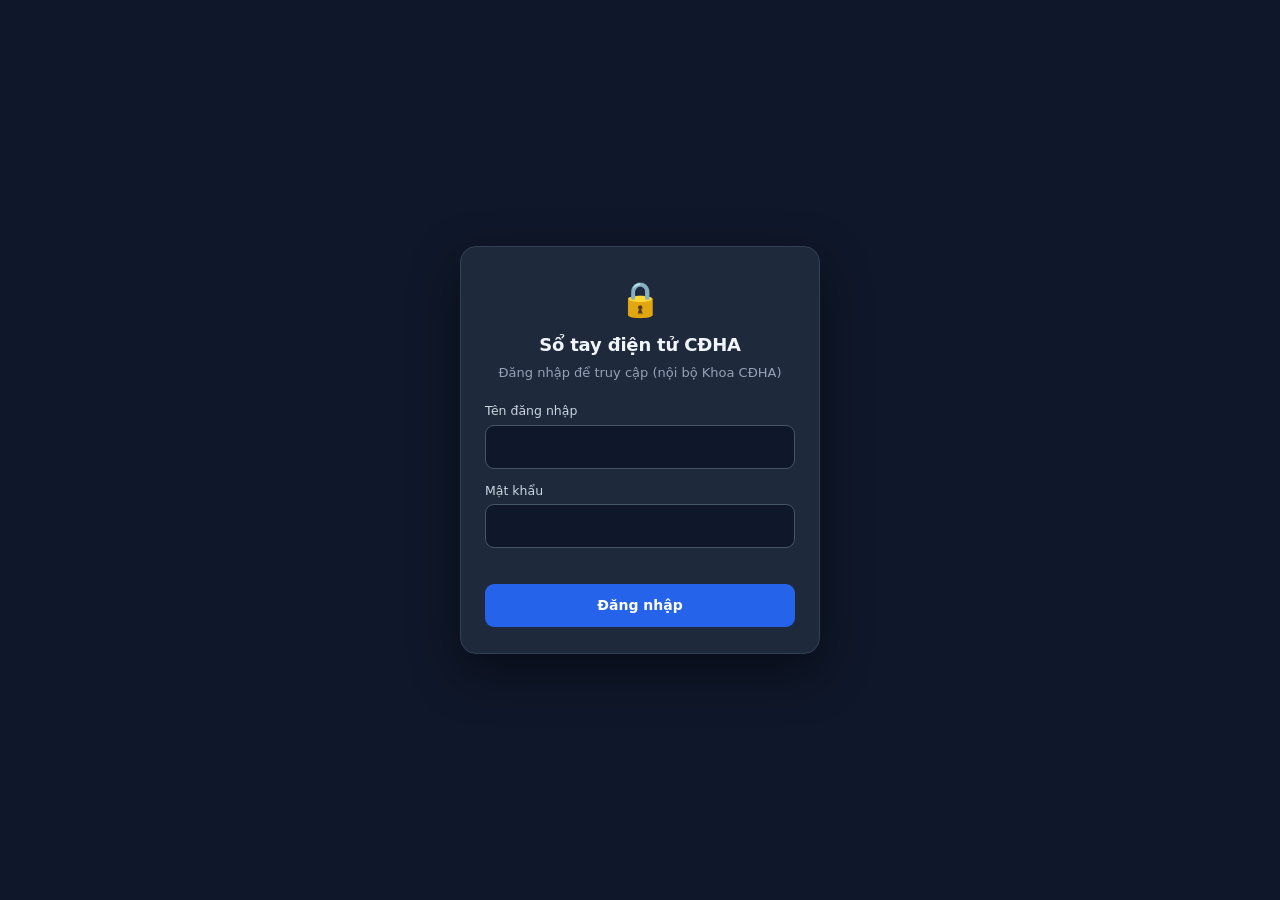
==== index.html @ 89742c1c "bao mat: cong dang nhap client-side (assets/gate.js) gan 6 trang cong khai; user+mat khau SHA-256, l" ====
<!DOCTYPE html>
<html lang="vi">
<head>
  <meta charset="UTF-8">
  <meta name="viewport" content="width=device-width, initial-scale=1.0">
  <script src="assets/gate.js"></script>
  <title>Sổ tay điện tử CĐHA</title>
  <meta name="description" content="Sổ tay tra cứu điện tử khoa Chẩn đoán hình ảnh – Bệnh viện Hùng Vương Gia Lai.">
  <!-- Màn hình chính mở thẳng GIAO DIỆN MỚI (app). Bản v1.0 ở trang-v1.html -->
  <meta http-equiv="refresh" content="0; url=app.html">
  <link rel="canonical" href="app.html">
  <link rel="stylesheet" href="assets/style.css?v=20261035">
  <script>location.replace("app.html");</script>
  <style>
    body{display:flex;min-height:100vh;align-items:center;justify-content:center;margin:0;
         font-family:system-ui,"Segoe UI",Arial,sans-serif;background:var(--bg,#eef2f6);color:var(--text,#1b2430)}
    .redir{text-align:center;padding:24px}
    .redir img{height:52px;margin-bottom:12px}
    .redir b{display:block;font-size:18px;color:var(--brand-ink,#15509c)}
    .redir span{display:block;color:var(--text-soft,#5b6675);font-size:14px;margin-top:4px}
    .redir a{display:inline-block;margin-top:16px;padding:11px 20px;border-radius:10px;
             background:linear-gradient(90deg,#2ba9e0,#15509c);color:#fff;text-decoration:none;font-weight:700}
  </style>
</head>
<body>
  <div class="redir">
    <img src="assets/logo-hvgl.png" alt="BV Hùng Vương Gia Lai">
    <b>Sổ tay điện tử CĐHA</b>
    <span>Đang mở giao diện chính…</span>
    <a href="app.html">Mở ngay →</a>
    <p style="margin-top:14px;font-size:12.5px"><a href="trang-v1.html" style="background:none;color:#5b6675;padding:0;font-weight:400">Dùng bản v1.0 (tìm kiếm nhanh)</a></p>
  </div>
</body>
</html>
---- assets/style.css ----
/* ============================================================================
   GIAO DIỆN  —  SỔ TAY ĐIỆN TỬ CĐHA
   Tách riêng khỏi nội dung. Sửa màu/cỡ chữ/bố cục ở đây, không đụng dữ liệu.
   ----------------------------------------------------------------------------
   Hệ thiết kế: nền phẳng (slate), chữ hệ thống, một màu chủ đạo (navy thương
   hiệu), màu riêng từng phân hệ chỉ dùng cho nhãn. Bán kính theo cấp bậc,
   bóng đổ nhẹ, không gradient trang trí, không nhãn in hoa giãn chữ.
   Chạy offline hoàn toàn: dùng font có sẵn trong máy, không tải mạng.
   ============================================================================ */

:root {
  /* nền & chữ (tông slate sáng) */
  --bg:        #f1f5f9;
  --surface:   #ffffff;
  --surface-2: #eef2f7;
  --text:      #0f172b;
  --text-soft: #475569;
  --line:      #e2e8f0;
  --line-soft: #eef2f7;
  /* màu thương hiệu & phân hệ */
  --brand:     #15509c;   /* navy – chủ đạo & MRI */
  --brand-ink: #0e3a73;
  --brand-wash:#eaf1fb;
  --xq:        #1f8ec2;   /* X-quang – cyan */
  --ct:        #3f6ea6;   /* CT – xanh thép */
  --mri:       #15509c;   /* MRI – navy */
  --warn-bg:   #fff7e8;
  --warn-line: #f0c36d;
  --warn-ink:  #8a5a00;
  --danger:    #d81f26;   /* cấp cứu – đỏ thương hiệu */
  --ok:        #1b7f4b;
  /* hình khối */
  --shadow:    0 1px 2px rgba(15,23,43,.05), 0 2px 8px rgba(15,23,43,.06);
  --shadow-sm: 0 1px 2px rgba(15,23,43,.06);
  --radius:    12px;   /* khung lớn */
  --radius-sm: 8px;    /* phần tử trong khung */
  --pill:      999px;
  --maxw:      960px;
  /* chữ: ngăn xếp hệ thống (Segoe UI trên máy trạm Windows) — không cần mạng */
  --font:      "Segoe UI", system-ui, -apple-system, Roboto, "Helvetica Neue", Arial, sans-serif;
}

:root[data-theme="dark"] {
  --bg:        #0f172b;
  --surface:   #1d293d;
  --surface-2: #131d31;
  --text:      #e7edf6;
  --text-soft: #90a1b9;
  --line:      #314158;
  --line-soft: #26324a;
  --brand:     #5b9be8;
  --brand-ink: #bcd6f7;
  --brand-wash:#182b47;
  --xq:        #43c0f0;
  --ct:        #86add8;
  --mri:       #5b9be8;
  --warn-bg:   #352a12;
  --warn-line: #7a5f21;
  --warn-ink:  #ffcf7a;
  --danger:    #ff6b6b;
  --ok:        #5bd997;
  --shadow:    0 1px 2px rgba(0,0,0,.3), 0 2px 10px rgba(0,0,0,.35);
  --shadow-sm: 0 1px 2px rgba(0,0,0,.35);
}

* { box-sizing: border-box; }

/* Bảo đảm thuộc tính [hidden] luôn thắng (tránh bị display:flex/grid ghi đè) */
[hidden] { display: none !important; }

html, body { margin: 0; padding: 0; }

body {
  background: var(--bg);
  color: var(--text);
  font-family: var(--font);
  font-size: 16px;
  line-height: 1.55;
  -webkit-text-size-adjust: 100%;
  -webkit-font-smoothing: antialiased;
}

h1, h2, h3, .detail-title, .card-title { letter-spacing: -.01em; }

/* nút, ô nhập, hộp chọn kế thừa font của trang (mặc định trình duyệt dùng font riêng, gây lệch chữ) */
button, input, select, textarea { font-family: inherit; font-size: inherit; line-height: inherit; }

/* khả năng truy cập: viền focus rõ + tôn trọng giảm chuyển động */
:focus-visible { outline: 2px solid var(--brand); outline-offset: 2px; }
@media (prefers-reduced-motion: reduce) { * { transition: none !important; animation: none !important; } }

/* -------------------------------------------------------- THANH ĐẦU TRANG */
.topbar {
  position: sticky; top: 0; z-index: 20;
  background: var(--surface);
  border-bottom: 1px solid var(--line);
}
/* dải thương hiệu phẳng (một màu, không gradient) */
.topbar::before {
  content: ""; display: block; height: 3px; background: var(--brand);
}
.topbar-inner {
  max-width: var(--maxw); margin: 0 auto;
  display: flex; align-items: center; justify-content: space-between;
  gap: 12px; padding: 11px 16px;
}
.brand { display: flex; align-items: center; gap: 11px; min-width: 0; }
.brand-logo { font-size: 26px; line-height: 1; flex: none; display: flex; align-items: center; }
.brand-logo img { height: 38px; width: auto; display: block; }
:root[data-theme="dark"] .brand-logo img { background: #fff; padding: 3px 6px; border-radius: 7px; }
.brand-text { display: flex; flex-direction: column; min-width: 0; border-left: 1px solid var(--line); padding-left: 11px; }
.brand-text strong { font-size: 16px; line-height: 1.2; font-weight: 700; color: var(--brand-ink); }
.brand-text span { font-size: 12.5px; color: var(--text-soft); white-space: nowrap; overflow: hidden; text-overflow: ellipsis; }

.theme-toggle {
  flex: none; width: 42px; height: 42px; border-radius: var(--pill);
  border: 1px solid var(--line); background: var(--surface-2);
  font-size: 19px; cursor: pointer; color: var(--text);
}
.theme-toggle:active { transform: scale(.94); }

.searchwrap {
  max-width: var(--maxw); margin: 0 auto;
  display: flex; align-items: center; gap: 8px;
  padding: 0 16px 12px;
}
.search-icon { font-size: 18px; opacity: .7; }
#searchInput {
  flex: 1; min-width: 0;
  font-size: 16px; padding: 13px 16px;
  border: 1px solid var(--line); border-radius: var(--pill);
  background: var(--surface-2); color: var(--text);
}
#searchInput:focus { outline: none; border-color: var(--brand); background: var(--surface); box-shadow: 0 0 0 3px var(--brand-wash); }
.search-clear {
  flex: none; width: 40px; height: 40px; border-radius: var(--pill);
  border: 1px solid var(--line); background: var(--surface-2);
  font-size: 16px; cursor: pointer; color: var(--text-soft);
}

/* ------------------------------------------------------------- THANH TAB */
.tabs {
  max-width: var(--maxw); margin: 12px auto 0;
  display: flex; gap: 8px; padding: 0 16px; flex-wrap: wrap;
}
.tab {
  flex: 1 1 auto; min-width: 140px;
  padding: 10px 14px; font-size: 14px; font-weight: 600;
  border: 1px solid var(--line); border-radius: var(--pill);
  background: var(--surface); color: var(--text-soft); cursor: pointer;
}
.tab:hover { border-color: var(--brand); color: var(--text); }
.tab.is-active { background: var(--brand); color: #fff; border-color: var(--brand); }

/* ------------------------------------------------------------- KHẨU HIỆU */
.tagline {
  max-width: var(--maxw); margin: 14px auto 0; padding: 0 16px;
  display: flex; align-items: center; justify-content: center; gap: 10px;
  color: var(--brand-ink); font-size: 14.5px; font-weight: 600;
  text-align: center; line-height: 1.4;
}
.tagline::before {
  content: ""; width: 8px; height: 8px; flex: none;
  background: var(--brand); transform: rotate(45deg); border-radius: 2px;
}

/* ------------------------------------------------------------- NỘI DUNG */
.container { max-width: var(--maxw); margin: 0 auto; padding: 16px; }

.group-filter { display: flex; flex-wrap: wrap; gap: 8px; margin-bottom: 14px; }
.chip {
  padding: 7px 14px; font-size: 13.5px; border-radius: var(--pill);
  border: 1px solid var(--line); background: var(--surface);
  color: var(--text-soft); cursor: pointer; white-space: nowrap;
}
.chip:hover { border-color: var(--brand); color: var(--text); }
.chip.is-active { background: var(--brand); color: #fff; border-color: var(--brand); font-weight: 600; }

.result-meta { color: var(--text-soft); font-size: 13.5px; margin: 0 0 10px; }

.card-list { display: grid; gap: 10px; }
.card {
  text-align: left; width: 100%;
  background: var(--surface); border: 1px solid var(--line);
  border-left: 4px solid var(--xq);
  border-radius: var(--radius); padding: 14px 16px;
  cursor: pointer; box-shadow: var(--shadow-sm); color: var(--text);
}
.card:hover { border-color: var(--brand); border-left-color: var(--xq); }
.card[data-modality="CT"] { border-left-color: var(--ct); }
.card[data-modality="MRI"] { border-left-color: var(--mri); }
.card:active { transform: scale(.995); }
.card-top { display: flex; align-items: center; gap: 8px; margin-bottom: 4px; flex-wrap: wrap; }
.badge {
  font-size: 11.5px; font-weight: 700;
  padding: 3px 9px; border-radius: var(--pill); color: #fff; background: var(--xq);
}
.badge.ct { background: var(--ct); }
.badge.mri { background: var(--mri); }
.badge.ghost { background: var(--surface-2); color: var(--text-soft); }
.card-title { font-size: 16.5px; font-weight: 700; margin: 0; }
.card-sub { font-size: 13.5px; color: var(--text-soft); margin: 2px 0 0; }
.card-params { margin-top: 8px; display: flex; flex-wrap: wrap; gap: 6px; }
.param-pill {
  font-size: 12.5px; padding: 3px 9px; border-radius: var(--radius-sm);
  background: var(--surface-2); color: var(--text-soft);
}
.param-pill b { color: var(--text); }

mark { background: #ffe680; color: inherit; padding: 0 2px; border-radius: 3px; }
:root[data-theme="dark"] mark { background: #8a6d1f; color: #fff; }

.empty { text-align: center; color: var(--text-soft); padding: 40px 10px; }
.empty-hint { font-size: 14px; }

/* ------------------------------------------------------- BẢNG CHI TIẾT */
.overlay {
  position: fixed; inset: 0; z-index: 50;
  background: rgba(10,18,30,.5); display: flex; justify-content: center;
  align-items: flex-start; overflow-y: auto;
}
.sheet {
  background: var(--bg); width: 100%; max-width: var(--maxw);
  min-height: 100%;
}
.sheet-head {
  position: sticky; top: 0; background: var(--surface);
  border-bottom: 1px solid var(--line); padding: 10px 16px; z-index: 2;
}
.sheet-close {
  border: none; background: none; color: var(--brand);
  font-size: 15px; font-weight: 600; cursor: pointer; padding: 6px 4px;
}
.sheet-body { padding: 18px 16px 60px; }
.detail-title { font-size: 23px; font-weight: 800; margin: 6px 0 4px; }
.detail-meta { color: var(--text-soft); font-size: 13.5px; margin: 0 0 16px; }

.param-box {
  background: var(--surface); border: 1px solid var(--line);
  border-radius: var(--radius); padding: 4px 4px; margin-bottom: 18px;
  box-shadow: var(--shadow-sm);
}
.param-row {
  display: flex; justify-content: space-between; gap: 14px;
  padding: 10px 14px; border-bottom: 1px solid var(--line-soft);
}
.param-row:last-child { border-bottom: none; }
.param-row .k { color: var(--text-soft); font-size: 14px; }
.param-row .v { font-weight: 700; text-align: right; font-size: 16px; font-variant-numeric: tabular-nums; }

.sec { margin-bottom: 18px; }
.sec h3 {
  font-size: 13.5px; font-weight: 700;
  color: var(--brand-ink); margin: 0 0 8px;
  display: flex; align-items: center; gap: 9px;
}
/* dấu "quả trám" lấy từ logo bệnh viện */
.sec h3::before {
  content: ""; width: 9px; height: 9px; flex: none;
  background: var(--brand); transform: rotate(45deg); border-radius: 2px;
}
.sec ul { margin: 0; padding-left: 20px; }
.sec li { margin-bottom: 6px; }

/* khung callout: Cảnh báo (đỏ) / Lưu ý (vàng) */
.sec.callout { padding: 11px 14px; border-radius: var(--radius-sm); border: 1px solid; border-left-width: 4px; }
.sec.callout h3::before { display: none; }
.sec.callout.warn { background: rgba(220,38,38,.09); border-color: rgba(220,38,38,.45); }
.sec.callout.warn h3 { color: #b91c1c; }
.sec.callout.note { background: rgba(202,138,4,.12); border-color: rgba(202,138,4,.5); }
.sec.callout.note h3 { color: #a16207; }
:root[data-theme="dark"] .sec.callout.warn h3 { color: #fca5a5; }
:root[data-theme="dark"] .sec.callout.note h3 { color: #fcd34d; }

/* --------------------------------------------------------------- CÔNG CỤ */
.tool-card {
  background: var(--surface); border: 1px solid var(--line);
  border-radius: var(--radius); padding: 18px 16px; margin-bottom: 16px;
  box-shadow: var(--shadow-sm);
}
.tool-card h2 { margin: 0 0 4px; font-size: 19px; font-weight: 800; }
.tool-card .tool-desc { color: var(--text-soft); font-size: 14px; margin: 0 0 14px; }

.notice {
  display: flex; gap: 10px; align-items: flex-start;
  background: var(--warn-bg); border: 1px solid var(--warn-line);
  color: var(--warn-ink); border-radius: var(--radius-sm); padding: 12px 14px;
  font-size: 14px; margin-bottom: 14px;
}
.notice.ok { background: transparent; border-color: var(--ok); color: var(--ok); }

.field { margin-bottom: 12px; }
.field label { display: block; font-size: 14px; color: var(--text-soft); margin-bottom: 5px; }
.field input, .field select {
  width: 100%; font-size: 16px; padding: 12px 12px;
  border: 1px solid var(--line); border-radius: var(--radius-sm);
  background: var(--surface-2); color: var(--text);
}
.field input:focus, .field select:focus { outline: none; border-color: var(--brand); box-shadow: 0 0 0 3px var(--brand-wash); }
.calc-result {
  margin-top: 6px; padding: 14px; border-radius: var(--radius-sm);
  background: var(--surface-2); font-size: 16px;
}
.calc-result .big { font-size: 30px; font-weight: 800; color: var(--brand); font-variant-numeric: tabular-nums; letter-spacing: -.02em; }
.calc-result .calc-sub { font-size: 13px; color: var(--text-soft); font-weight: 600; }
.calc-flag { font-size: 14px; margin-top: 6px; font-weight: 600; }
.calc-flag.warn { color: var(--danger); }
.calc-flag.ok { color: var(--ok); }

/* bảng tham chiếu trong công cụ (kVp/IDR theo cân nặng) */
.ref-table { overflow-x: auto; -webkit-overflow-scrolling: touch; }
.ref-table table { width: 100%; border-collapse: collapse; font-size: 13.5px; min-width: 420px; }
.ref-table th, .ref-table td {
  border: 1px solid var(--line); padding: 7px 9px; text-align: left; white-space: nowrap;
}
.ref-table th { background: var(--surface-2); color: var(--text-soft); font-weight: 700; }

/* bảng nội dung trong 1 mục (vd chuỗi xung MRI, bảng tra cứu nhanh) */
.bang-wrap { overflow-x: auto; -webkit-overflow-scrolling: touch; margin: 2px 0 6px; }
table.bang { width: 100%; border-collapse: collapse; font-size: 13.5px; min-width: 480px; }
table.bang th, table.bang td {
  border: 1px solid var(--line); padding: 8px 10px; text-align: left; vertical-align: top;
}
table.bang th { background: var(--brand); color: #fff; font-weight: 700; font-size: 13px; }
table.bang tbody tr:nth-child(even) td { background: var(--surface-2); }
table.bang td:first-child { font-weight: 600; color: var(--brand-ink); white-space: nowrap; }
@media (max-width: 560px) { table.bang td:first-child { white-space: normal; } }

/* mục khẩn cấp (đột quỵ): băng đỏ cảnh báo */
.khan-banner { background: #dc2626; color: #fff; font-weight: 800; letter-spacing: .01em;
  padding: 9px 14px; border-radius: 10px; margin: 0 0 12px; display: inline-block; }

.check-group { margin-bottom: 16px; }
.check-group h3 { font-size: 15px; margin: 0 0 8px; }
.check-group.tuyetdoi h3 { color: var(--danger); }
.check-item {
  display: flex; gap: 10px; align-items: flex-start;
  padding: 11px 12px; border: 1px solid var(--line);
  border-radius: var(--radius-sm); margin-bottom: 8px; background: var(--surface-2);
  cursor: pointer;
}
.check-item input { margin-top: 3px; width: 20px; height: 20px; flex: none; accent-color: var(--brand); }
.check-item.checked { border-color: var(--ok); }

/* ---------------------------------------- BẢN ĐỒ QUY TRÌNH (phản vệ / CPR) */
.flow-arrow {
  text-align: center; color: var(--text-soft);
  font-size: 15px; line-height: 1; margin: 3px 0;
}
.flow-box {
  border: 1px solid var(--line); border-left: 4px solid var(--line);
  border-radius: var(--radius-sm); padding: 10px 12px 10px 14px;
  background: var(--surface);
}
.flow-box .flow-h, .flow-col .flow-h { font-weight: 700; font-size: 14.5px; margin-bottom: 6px; }
.flow-box ul, .flow-col ul { margin: 0; padding-left: 18px; }
.flow-box li, .flow-col li { margin-bottom: 4px; font-size: 14px; line-height: 1.5; }
.flow-box ul:empty, .flow-col ul:empty { display: none; }

.flow-box.emph { border-left-width: 5px; }
.flow-box.goal { background: transparent; border-style: dashed; border-left-color: var(--ok); }
.flow-box.goal .flow-h { color: var(--ok); }

.flow-box.brand { border-left-color: var(--brand); }
.flow-box.brand .flow-h { color: var(--brand-ink); }
.flow-box.danger { border-left-color: var(--danger); }
.flow-box.danger .flow-h { color: var(--danger); }

.flow-rowtitle {
  text-align: center; font-size: 13px; font-weight: 600;
  color: var(--text-soft); margin: 4px 0 6px;
}
.flow-row {
  display: grid; gap: 10px;
  grid-template-columns: repeat(auto-fit, minmax(200px, 1fr));
}
.flow-col {
  border: 1px solid var(--line); border-top: 4px solid var(--line);
  border-radius: var(--radius-sm); padding: 10px 12px; background: var(--surface);
}
.flow-col.nhe { border-top-color: var(--ok); }
.flow-col.nhe .flow-h { color: var(--ok); }
.flow-col.nang { border-top-color: var(--warn-line); }
.flow-col.nang .flow-h { color: var(--warn-ink); }
.flow-col.nguykich { border-top-color: var(--danger); }
.flow-col.nguykich .flow-h { color: var(--danger); }

/* --------------------------------------------------------------- HÌNH ẢNH */
.img-grid {
  display: grid; gap: 12px;
  grid-template-columns: repeat(auto-fill, minmax(150px, 1fr));
}
.img-fig { margin: 0; }
.img-fig img {
  width: 100%; height: auto; display: block;
  background: #fff; border: 1px solid var(--line); border-radius: var(--radius-sm);
  cursor: zoom-in;
}
.img-fig figcaption {
  font-size: 12.5px; color: var(--text-soft); margin-top: 5px; text-align: center;
}
.img-hint { font-size: 12.5px; color: var(--text-soft); margin: 8px 0 0; }

/* tách 2 hàng riêng: chiều thế / phim đạt yêu cầu */
.img-sub { font-size: 13px; font-weight: 700; color: var(--text); margin: 14px 0 6px; display: flex; align-items: center; gap: 8px; }
.img-sub::before { content: ""; width: 8px; height: 8px; flex: none; background: var(--brand); transform: rotate(45deg); border-radius: 2px; }
.img-grid.img-row {
  display: flex; flex-wrap: wrap; align-items: flex-start; gap: 12px;
}
.img-grid.img-row .img-fig { flex: 0 1 210px; max-width: 240px; }
@media (max-width: 480px) { .img-grid.img-row .img-fig { flex: 1 1 140px; max-width: none; } }

/* chú thích nguồn ảnh (mục Bệnh lý) */
.img-fig .img-src {
  display: block; margin-top: 3px; font-size: 11.5px; font-style: italic;
  color: var(--text-soft); opacity: .9;
}
/* ô ảnh còn trống — chờ chèn ảnh được phép dùng */
.img-missing {
  display: flex; flex-direction: column; align-items: center; justify-content: center;
  text-align: center; min-height: 120px; padding: 10px;
  border: 1px dashed var(--line); border-radius: var(--radius-sm);
  background: var(--surface-2); color: var(--text-soft); font-size: 13px;
}
.img-missing small { opacity: .8; }

/* ô ảnh ca bệnh thật — mã hóa, mở bằng mật khẩu (bản công khai) */
.enc-panel {
  display: flex; flex-direction: column; gap: 7px;
  min-height: 120px; padding: 14px; text-align: center;
  border: 1px dashed var(--brand); border-radius: var(--radius-sm);
  background: var(--surface-2); color: var(--text-soft);
}
.enc-panel .enc-lock { font-size: 13px; font-weight: 700; color: var(--brand-ink); }
.enc-panel .enc-pass {
  width: 100%; font-size: 15px; padding: 9px 10px;
  border: 1px solid var(--line); border-radius: var(--radius-sm);
  background: var(--surface); color: var(--text);
}
.enc-panel .enc-pass:focus { outline: none; border-color: var(--cyan, var(--xq)); }
.enc-panel .enc-btn {
  font-size: 14px; font-weight: 600; padding: 8px 14px;
  border: 1px solid var(--brand); background: var(--brand); color: #fff;
  border-radius: var(--pill); cursor: pointer;
}
.enc-panel .enc-btn:disabled { opacity: .6; cursor: default; }
.enc-panel .enc-msg { font-size: 12.5px; color: var(--danger); min-height: 16px; }

/* băng ghi chú đầu phân hệ (mục Bệnh lý = tham khảo) */
.view-note {
  background: var(--warn-bg); border: 1px solid var(--warn-line); color: var(--warn-ink);
  border-radius: var(--radius-sm); padding: 10px 12px; margin: 0 0 12px;
  font-size: 13px; line-height: 1.5;
}

.lightbox {
  position: fixed; inset: 0; z-index: 80;
  background: rgba(0,0,0,.9); display: flex; align-items: center; justify-content: center;
  padding: 20px;
}
.lightbox img {
  max-width: 100%; max-height: 100%; background: #fff;
  border-radius: var(--radius-sm); object-fit: contain;
}
.lightbox-close {
  position: absolute; top: 14px; right: 16px;
  width: 44px; height: 44px; border-radius: var(--pill);
  border: none; background: rgba(255,255,255,.15); color: #fff;
  font-size: 22px; cursor: pointer;
}

.footer {
  max-width: var(--maxw); margin: 10px auto 0; padding: 18px 16px 34px;
  color: var(--text-soft); font-size: 12.5px; text-align: center;
  border-top: 1px solid var(--line);
}
.footer-motto { font-style: italic; font-weight: 600; color: var(--brand-ink); font-size: 13.5px; margin: 0 0 8px; }
.footer-motto .motto-heart { color: var(--danger); font-style: normal; }

@media (max-width: 560px) {
  body { font-size: 15.5px; }
  .tab { min-width: 0; font-size: 13px; padding: 10px 10px; }
  .brand-text span { display: none; }
}
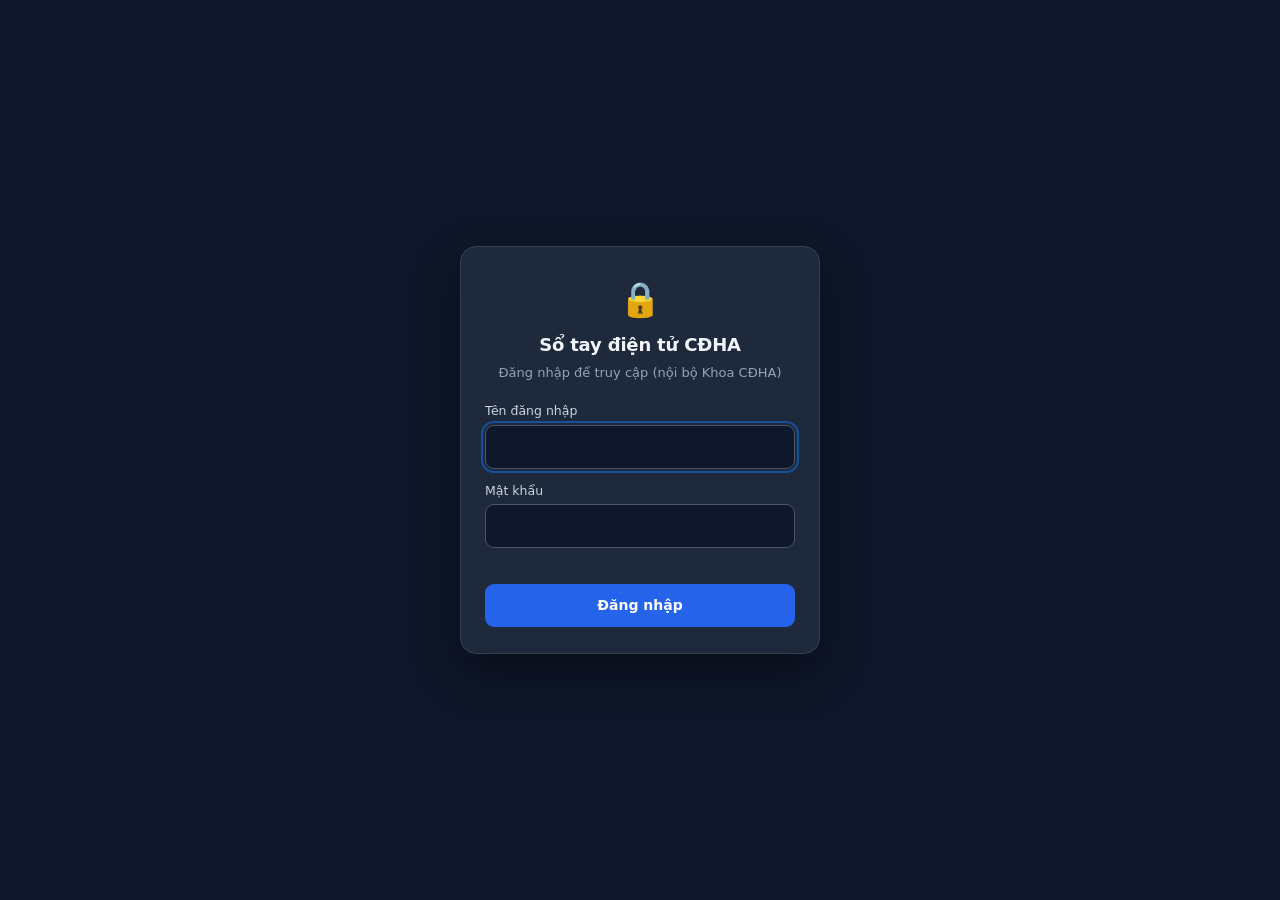
==== commit f40006b9: "Ra soat dot 1-4: bao mat, noi dung an toan, tim kiem gop, mobile, don ma - Bo comment lo mat khau tr" ====
--- a/index.html
+++ b/index.html
@@ -3,13 +3,14 @@
 <head>
   <meta charset="UTF-8">
   <meta name="viewport" content="width=device-width, initial-scale=1.0">
+  <meta name="robots" content="noindex, nofollow">
   <script src="assets/gate.js"></script>
   <title>Sổ tay điện tử CĐHA</title>
   <meta name="description" content="Sổ tay tra cứu điện tử khoa Chẩn đoán hình ảnh – Bệnh viện Hùng Vương Gia Lai.">
   <!-- Màn hình chính mở thẳng GIAO DIỆN MỚI (app). Bản v1.0 ở trang-v1.html -->
   <meta http-equiv="refresh" content="0; url=app.html">
   <link rel="canonical" href="app.html">
-  <link rel="stylesheet" href="assets/style.css?v=20261035">
+  <link rel="stylesheet" href="assets/style.css?v=20261109">
   <script>location.replace("app.html");</script>
   <style>
     body{display:flex;min-height:100vh;align-items:center;justify-content:center;margin:0;
--- a/assets/style.css
+++ b/assets/style.css
@@ -19,9 +19,10 @@
   --line-soft: #eef2f7;
   /* màu thương hiệu & phân hệ */
   --brand:     #15509c;   /* navy – chủ đạo & MRI */
+  --brand-solid:#15509c;   /* nền cho chữ trắng (nút/tab/tiêu đề bảng đang chọn) */
   --brand-ink: #0e3a73;
   --brand-wash:#eaf1fb;
-  --xq:        #1f8ec2;   /* X-quang – cyan */
+  --xq:        #157ab0;   /* X-quang – cyan */
   --ct:        #3f6ea6;   /* CT – xanh thép */
   --mri:       #15509c;   /* MRI – navy */
   --warn-bg:   #fff7e8;
@@ -49,11 +50,12 @@
   --line:      #314158;
   --line-soft: #26324a;
   --brand:     #5b9be8;
+  --brand-solid:#2c64b0;
   --brand-ink: #bcd6f7;
   --brand-wash:#182b47;
-  --xq:        #43c0f0;
-  --ct:        #86add8;
-  --mri:       #5b9be8;
+  --xq:        #1d7fb3;
+  --ct:        #3d6aa3;
+  --mri:       #2c64b0;
   --warn-bg:   #352a12;
   --warn-line: #7a5f21;
   --warn-ink:  #ffcf7a;
@@ -150,7 +152,7 @@
   background: var(--surface); color: var(--text-soft); cursor: pointer;
 }
 .tab:hover { border-color: var(--brand); color: var(--text); }
-.tab.is-active { background: var(--brand); color: #fff; border-color: var(--brand); }
+.tab.is-active { background: var(--brand-solid); color: #fff; border-color: var(--brand); }
 
 /* ------------------------------------------------------------- KHẨU HIỆU */
 .tagline {
@@ -174,7 +176,7 @@
   color: var(--text-soft); cursor: pointer; white-space: nowrap;
 }
 .chip:hover { border-color: var(--brand); color: var(--text); }
-.chip.is-active { background: var(--brand); color: #fff; border-color: var(--brand); font-weight: 600; }
+.chip.is-active { background: var(--brand-solid); color: #fff; border-color: var(--brand); font-weight: 600; }
 
 .result-meta { color: var(--text-soft); font-size: 13.5px; margin: 0 0 10px; }
 
@@ -321,7 +323,7 @@
 table.bang th, table.bang td {
   border: 1px solid var(--line); padding: 8px 10px; text-align: left; vertical-align: top;
 }
-table.bang th { background: var(--brand); color: #fff; font-weight: 700; font-size: 13px; }
+table.bang th { background: var(--brand-solid); color: #fff; font-weight: 700; font-size: 13px; }
 table.bang tbody tr:nth-child(even) td { background: var(--surface-2); }
 table.bang td:first-child { font-weight: 600; color: var(--brand-ink); white-space: nowrap; }
 @media (max-width: 560px) { table.bang td:first-child { white-space: normal; } }
@@ -440,7 +442,7 @@
 .enc-panel .enc-pass:focus { outline: none; border-color: var(--cyan, var(--xq)); }
 .enc-panel .enc-btn {
   font-size: 14px; font-weight: 600; padding: 8px 14px;
-  border: 1px solid var(--brand); background: var(--brand); color: #fff;
+  border: 1px solid var(--brand); background: var(--brand-solid); color: #fff;
   border-radius: var(--pill); cursor: pointer;
 }
 .enc-panel .enc-btn:disabled { opacity: .6; cursor: default; }
